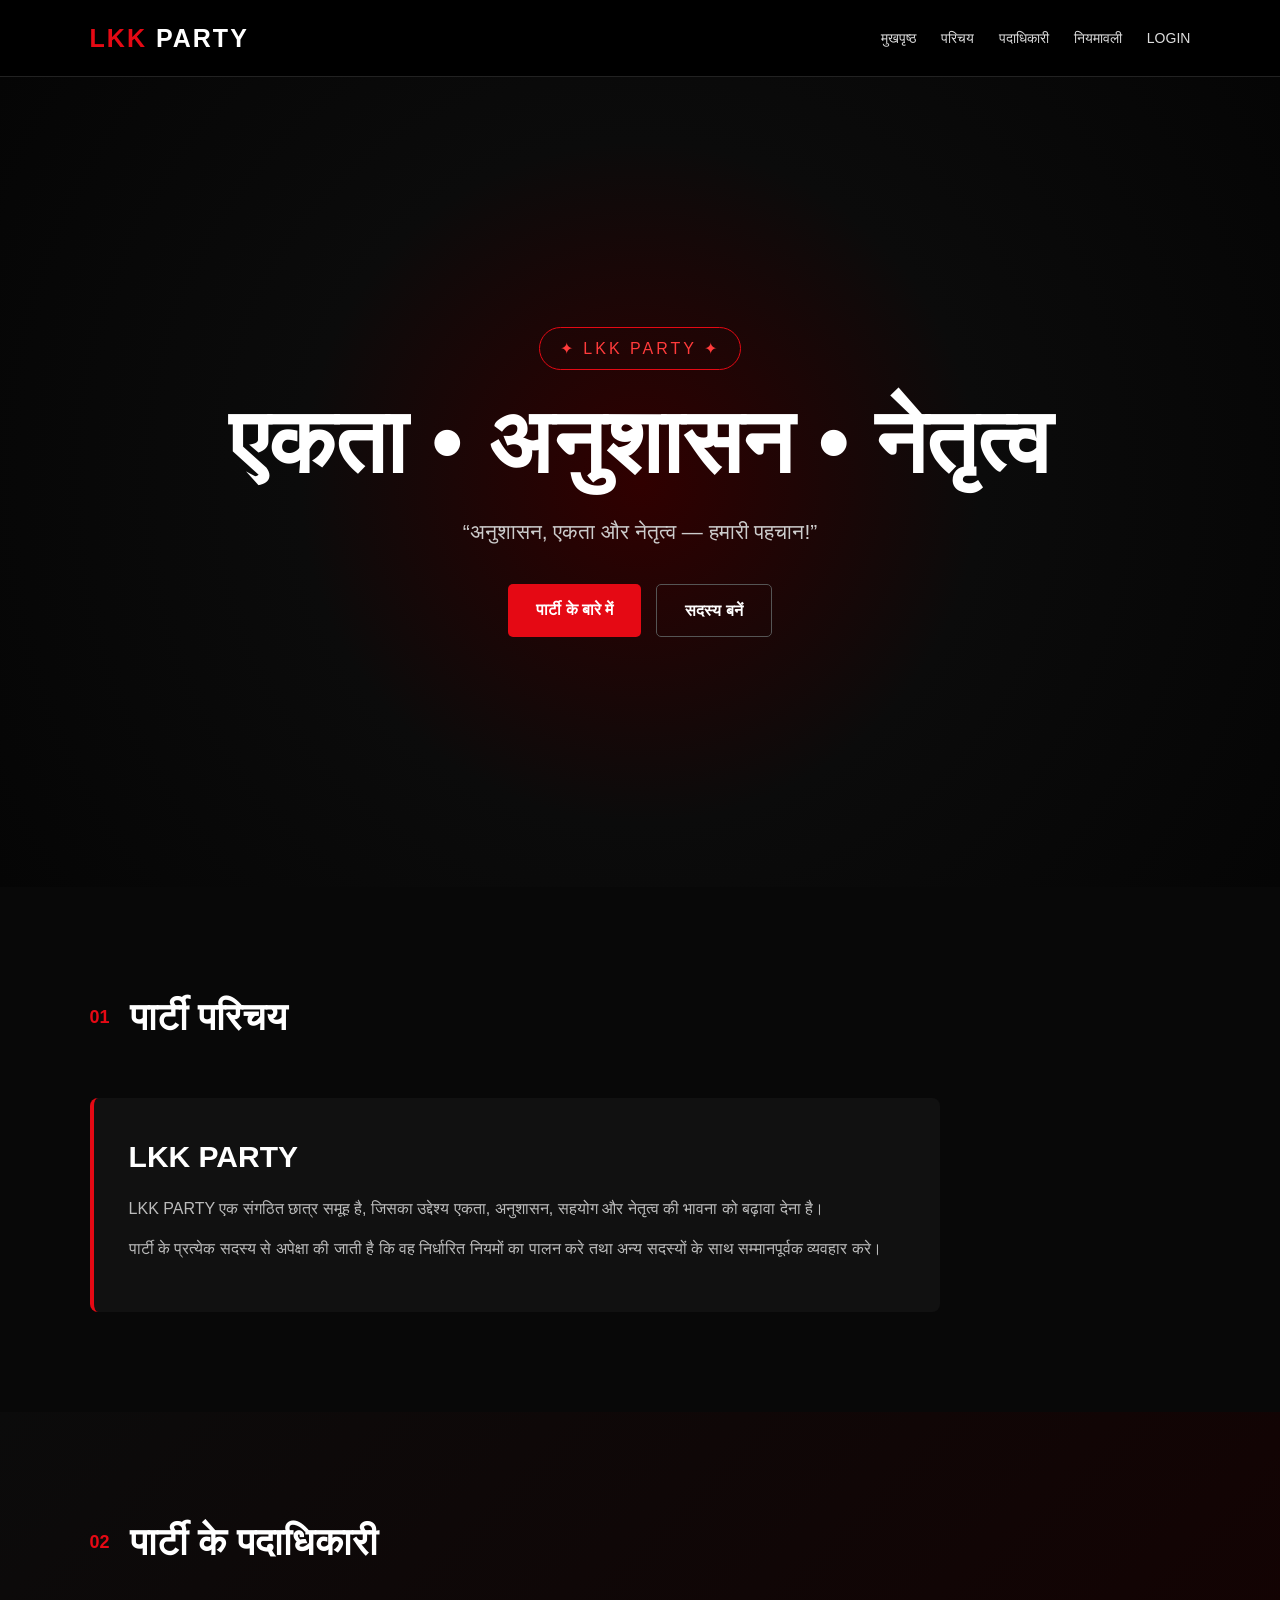
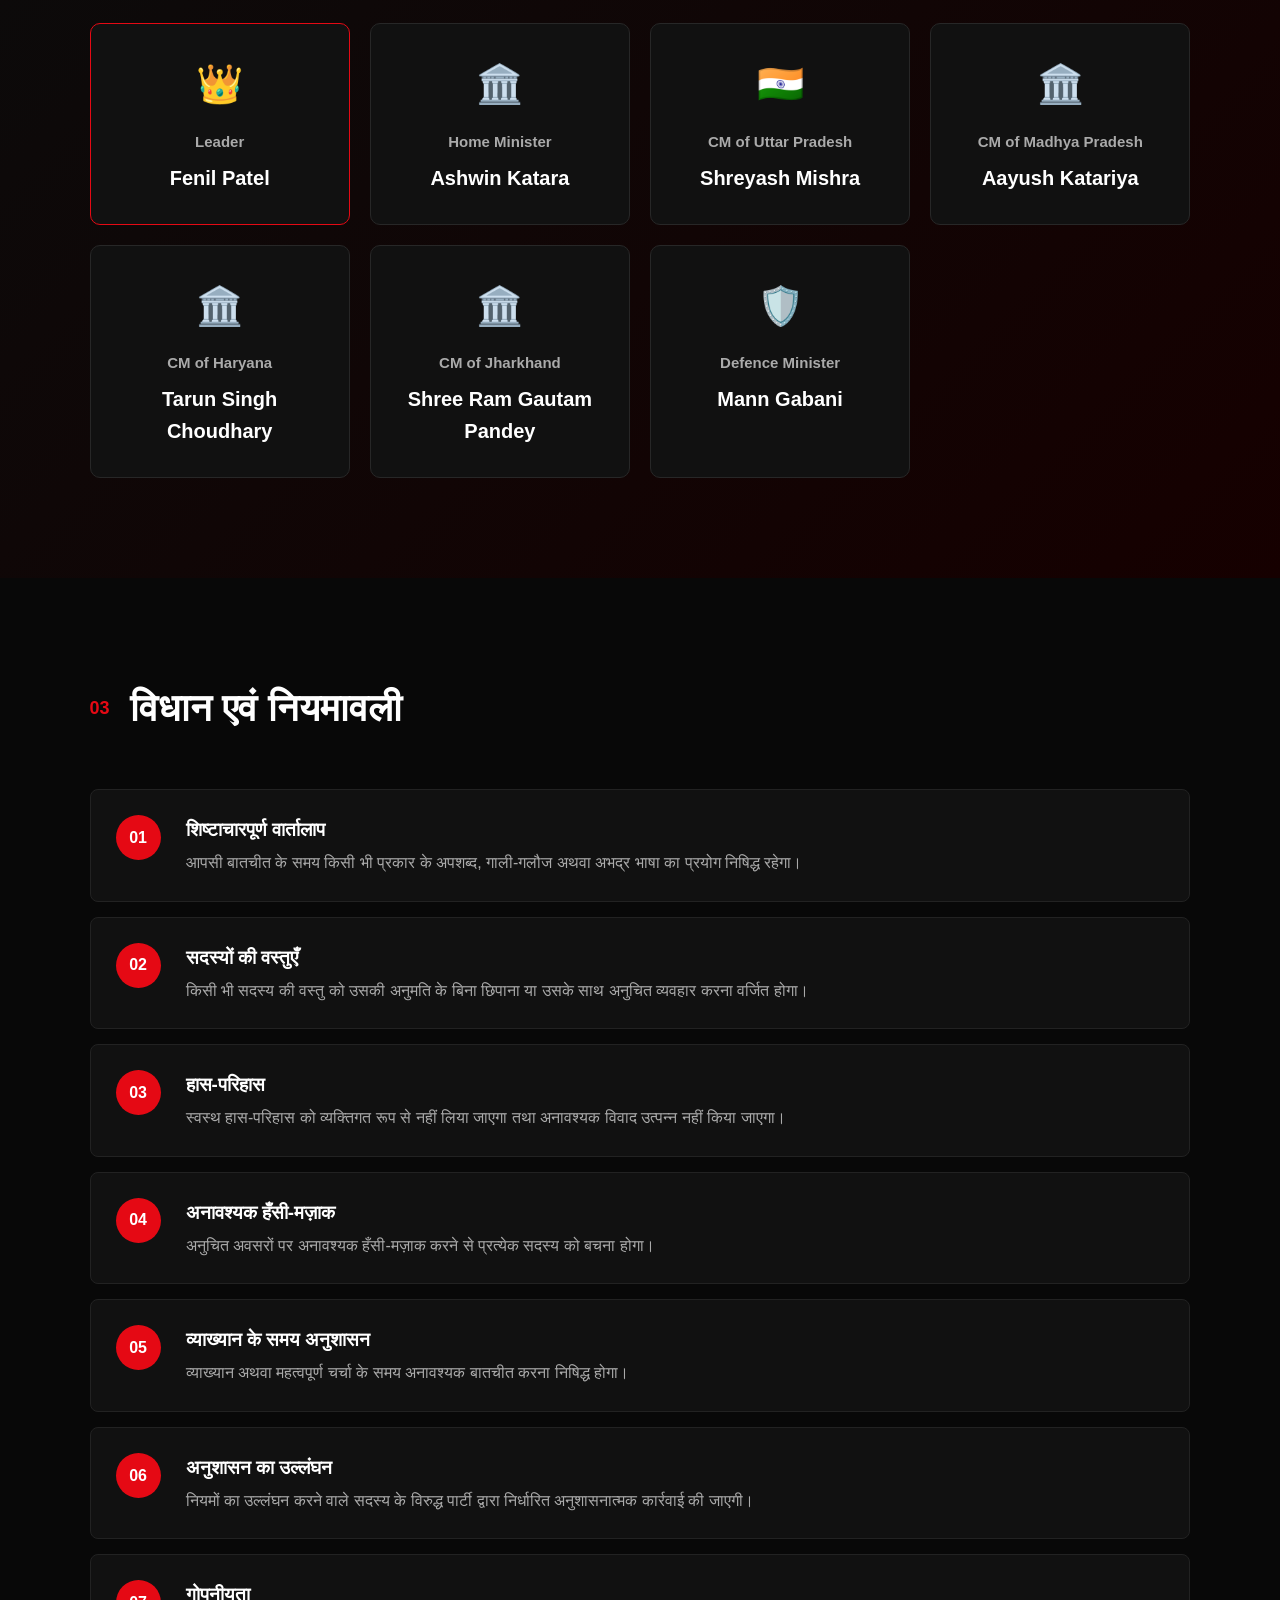
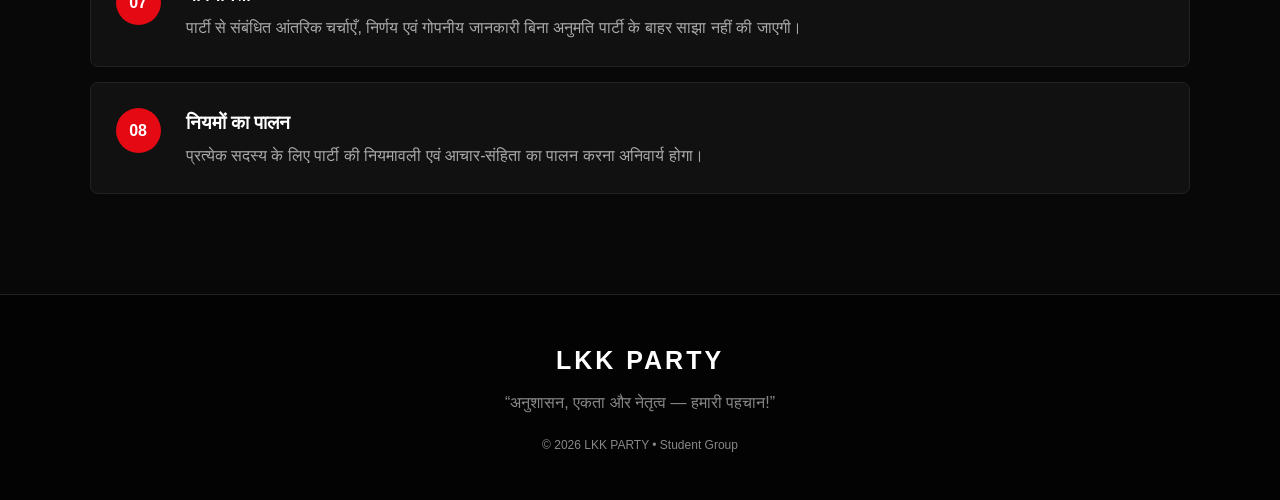
==== index.html @ 88a68b9d "Add files via upload" ====
<!DOCTYPE html>
<html lang="hi">
<head>
    <meta charset="UTF-8">
    <meta name="viewport" content="width=device-width, initial-scale=1.0">

    <title>LKK PARTY | Official Website</title>

    <link rel="stylesheet" href="style.css">
</head>

<body>

    <!-- NAVBAR -->
    <header>
        <div class="logo">
            <span>LKK</span> PARTY
        </div>

        <nav>
            <a href="#home">मुखपृष्ठ</a>
            <a href="#about">परिचय</a>
            <a href="#leaders">पदाधिकारी</a>
            <a href="#rules">नियमावली</a>
            <a href="login.html">LOGIN</a>
        </nav>
    </header>


    <!-- HERO -->
    <section id="home" class="hero">

        <div class="hero-content">

            <div class="badge">✦ LKK PARTY ✦</div>

            <h1>
                एकता • अनुशासन • नेतृत्व
            </h1>

            <p class="slogan">
                “अनुशासन, एकता और नेतृत्व — हमारी पहचान!”
            </p>

            <div class="buttons">
                <a href="#about" class="btn primary">पार्टी के बारे में</a>
                <a href="#join" class="btn secondary">सदस्य बनें</a>
            </div>

        </div>

    </section>


    <!-- ABOUT -->
    <section id="about" class="section">

        <div class="section-title">
            <span>01</span>
            <h2>पार्टी परिचय</h2>
        </div>

        <div class="about-box">

            <h3>LKK PARTY</h3>

            <p>
                LKK PARTY एक संगठित छात्र समूह है, जिसका उद्देश्य
                एकता, अनुशासन, सहयोग और नेतृत्व की भावना को बढ़ावा देना है।
            </p>

            <p>
                पार्टी के प्रत्येक सदस्य से अपेक्षा की जाती है कि वह
                निर्धारित नियमों का पालन करे तथा अन्य सदस्यों के साथ
                सम्मानपूर्वक व्यवहार करे।
            </p>

        </div>

    </section>


    <!-- LEADERS -->
    <section id="leaders" class="section dark-section">

        <div class="section-title">
            <span>02</span>
            <h2>पार्टी के पदाधिकारी</h2>
        </div>


        <div class="leader-grid">

            <div class="leader-card main-leader">
                <div class="icon">👑</div>
                <h3>Leader</h3>
                <p>Fenil Patel</p>
            </div>


            <div class="leader-card">
                <div class="icon">🏛️</div>
                <h3>Home Minister</h3>
                <p>Ashwin Katara</p>
            </div>


            <div class="leader-card">
                <div class="icon">🇮🇳</div>
                <h3>CM of Uttar Pradesh</h3>
                <p>Shreyash Mishra</p>
            </div>


            <div class="leader-card">
                <div class="icon">🏛️</div>
                <h3>CM of Madhya Pradesh</h3>
                <p>Aayush Katariya</p>
            </div>


            <div class="leader-card">
                <div class="icon">🏛️</div>
                <h3>CM of Haryana</h3>
                <p>Tarun Singh Choudhary</p>
            </div>


            <div class="leader-card">
                <div class="icon">🏛️</div>
                <h3>CM of Jharkhand</h3>
                <p>Shree Ram Gautam Pandey</p>
            </div>


            <div class="leader-card">
                <div class="icon">🛡️</div>
                <h3>Defence Minister</h3>
                <p>Mann Gabani</p>
            </div>

        </div>

    </section>


    <!-- RULES -->
    <section id="rules" class="section">

        <div class="section-title">
            <span>03</span>
            <h2>विधान एवं नियमावली</h2>
        </div>


        <div class="rules">

            <div class="rule">
                <b>01</b>
                <div>
                    <h3>शिष्टाचारपूर्ण वार्तालाप</h3>
                    <p>
                        आपसी बातचीत के समय किसी भी प्रकार के अपशब्द,
                        गाली-गलौज अथवा अभद्र भाषा का प्रयोग निषिद्ध रहेगा।
                    </p>
                </div>
            </div>


            <div class="rule">
                <b>02</b>
                <div>
                    <h3>सदस्यों की वस्तुएँ</h3>
                    <p>
                        किसी भी सदस्य की वस्तु को उसकी अनुमति के बिना
                        छिपाना या उसके साथ अनुचित व्यवहार करना वर्जित होगा।
                    </p>
                </div>
            </div>


            <div class="rule">
                <b>03</b>
                <div>
                    <h3>हास-परिहास</h3>
                    <p>
                        स्वस्थ हास-परिहास को व्यक्तिगत रूप से नहीं लिया जाएगा
                        तथा अनावश्यक विवाद उत्पन्न नहीं किया जाएगा।
                    </p>
                </div>
            </div>


            <div class="rule">
                <b>04</b>
                <div>
                    <h3>अनावश्यक हँसी-मज़ाक</h3>
                    <p>
                        अनुचित अवसरों पर अनावश्यक हँसी-मज़ाक करने से
                        प्रत्येक सदस्य को बचना होगा।
                    </p>
                </div>
            </div>


            <div class="rule">
                <b>05</b>
                <div>
                    <h3>व्याख्यान के समय अनुशासन</h3>
                    <p>
                        व्याख्यान अथवा महत्वपूर्ण चर्चा के समय
                        अनावश्यक बातचीत करना निषिद्ध होगा।
                    </p>
                </div>
            </div>


            <div class="rule">
                <b>06</b>
                <div>
                    <h3>अनुशासन का उल्लंघन</h3>
                    <p>
                        नियमों का उल्लंघन करने वाले सदस्य के विरुद्ध
                        पार्टी द्वारा निर्धारित अनुशासनात्मक कार्रवाई की जाएगी।
                    </p>
                </div>
            </div>


            <div class="rule">
                <b>07</b>
                <div>
                    <h3>गोपनीयता</h3>
                    <p>
                        पार्टी से संबंधित आंतरिक चर्चाएँ, निर्णय एवं
                        गोपनीय जानकारी बिना अनुमति पार्टी के बाहर साझा नहीं की जाएगी।
                    </p>
                </div>
            </div>


            <div class="rule">
                <b>08</b>
                <div>
                    <h3>नियमों का पालन</h3>
                    <p>
                        प्रत्येक सदस्य के लिए पार्टी की नियमावली एवं
                        आचार-संहिता का पालन करना अनिवार्य होगा।
                    </p>
                </div>
            </div>

        </div>

    </section>


    <!-- JOIN -->


    <!-- FOOTER -->
    <footer>

        <div class="footer-logo">
            LKK PARTY
        </div>

        <p>
            “अनुशासन, एकता और नेतृत्व — हमारी पहचान!”
        </p>

        <p class="copyright">
            © 2026 LKK PARTY • Student Group
        </p>

    </footer>


    <script src="script.js"></script>

</body>
</html>
---- style.css ----
* {
    margin: 0;
    padding: 0;
    box-sizing: border-box;
}

html {
    scroll-behavior: smooth;
}

body {
    font-family: Arial, "Noto Sans Devanagari", sans-serif;
    background: #080808;
    color: white;
    line-height: 1.6;
}


/* NAVBAR */

header {
    position: sticky;
    top: 0;
    z-index: 1000;

    display: flex;
    justify-content: space-between;
    align-items: center;

    padding: 18px 7%;

    background: rgba(0,0,0,0.95);
    border-bottom: 1px solid #222;
}

.logo {
    font-size: 25px;
    font-weight: 900;
    letter-spacing: 2px;
}

.logo span {
    color: #e50914;
}

nav {
    display: flex;
    gap: 25px;
}

nav a {
    color: #ddd;
    text-decoration: none;
    font-size: 14px;
    transition: 0.3s;
}

nav a:hover {
    color: #e50914;
}


/* HERO */

.hero {
    min-height: 90vh;

    display: flex;
    justify-content: center;
    align-items: center;

    text-align: center;

    padding: 40px 20px;

    background:
        radial-gradient(circle at center, #300000 0%, #0b0b0b 45%, #050505 100%);
}

.hero-content {
    max-width: 900px;
}

.badge {
    display: inline-block;

    padding: 8px 20px;

    border: 1px solid #e50914;
    border-radius: 30px;

    color: #ff3b3b;

    letter-spacing: 3px;
    margin-bottom: 25px;
}

.hero h1 {
    font-size: clamp(45px, 8vw, 90px);

    line-height: 1.05;

    text-transform: uppercase;

    margin-bottom: 25px;
}

.slogan {
    font-size: 21px;
    color: #ccc;

    margin-bottom: 35px;
}

.buttons {
    display: flex;
    justify-content: center;
    gap: 15px;
    flex-wrap: wrap;
}

.btn {
    text-decoration: none;

    padding: 13px 28px;

    border-radius: 5px;

    font-weight: bold;

    transition: 0.3s;
}

.primary {
    background: #e50914;
    color: white;
}

.primary:hover {
    background: #ff202a;
    transform: translateY(-3px);
}

.secondary {
    border: 1px solid #555;
    color: white;
}

.secondary:hover {
    border-color: #e50914;
}


/* SECTIONS */

.section {
    padding: 100px 7%;
    max-width: 1300px;
    margin: auto;
}

.dark-section {
    max-width: none;

    background:
        linear-gradient(135deg, #0b0b0b, #160000);
}

.section-title {
    display: flex;
    align-items: center;
    gap: 20px;

    margin-bottom: 50px;
}

.section-title span {
    color: #e50914;
    font-weight: bold;
    font-size: 18px;
}

.section-title h2 {
    font-size: 38px;
}


/* ABOUT */

.about-box {
    max-width: 850px;

    padding: 35px;

    background: #111;

    border-left: 4px solid #e50914;

    border-radius: 8px;
}

.about-box h3 {
    font-size: 30px;
    margin-bottom: 15px;
}

.about-box p {
    color: #bbb;
    margin-bottom: 15px;
}


/* LEADERS */

.leader-grid {
    max-width: 1200px;

    margin: auto;

    display: grid;

    grid-template-columns:
        repeat(auto-fit, minmax(240px, 1fr));

    gap: 20px;
}

.leader-card {
    padding: 30px;

    background: #111;

    border: 1px solid #272727;

    border-radius: 10px;

    text-align: center;

    transition: 0.3s;
}

.leader-card:hover {
    transform: translateY(-8px);

    border-color: #e50914;

    box-shadow: 0 15px 40px rgba(229,9,20,0.15);
}

.main-leader {
    border-color: #e50914;
}

.icon {
    font-size: 38px;
    margin-bottom: 15px;
}

.leader-card h3 {
    color: #aaa;

    font-size: 15px;

    margin-bottom: 8px;
}

.leader-card p {
    font-size: 20px;
    font-weight: bold;
}


/* RULES */

.rules {
    display: flex;
    flex-direction: column;
    gap: 15px;
}

.rule {
    display: flex;
    gap: 25px;

    padding: 25px;

    background: #111;

    border: 1px solid #222;

    border-radius: 8px;

    transition: 0.3s;
}

.rule:hover {
    border-color: #e50914;
}

.rule b {
    min-width: 45px;

    height: 45px;

    display: flex;
    align-items: center;
    justify-content: center;

    background: #e50914;

    border-radius: 50%;
}

.rule h3 {
    margin-bottom: 5px;
}

.rule p {
    color: #aaa;
}


/* JOIN */

.join-section {
    padding: 110px 20px;

    text-align: center;

    background:
        radial-gradient(circle, #3a0000, #080808 65%);
}

.join-content {
    max-width: 700px;
    margin: auto;
}

.small-title {
    color: #e50914;

    font-weight: bold;

    letter-spacing: 4px;
}

.join-section h2 {
    font-size: 45px;

    margin: 15px 0;
}

.join-section p {
    color: #bbb;

    margin-bottom: 30px;
}

.join-section button {
    border: none;

    background: #e50914;

    color: white;

    padding: 15px 30px;

    border-radius: 5px;

    font-size: 16px;

    font-weight: bold;

    cursor: pointer;

    transition: 0.3s;
}

.join-section button:hover {
    background: #ff202a;

    transform: scale(1.05);
}


/* FOOTER */

footer {
    text-align: center;

    padding: 45px 20px;

    background: #030303;

    border-top: 1px solid #222;
}

.footer-logo {
    font-size: 25px;

    font-weight: 900;

    letter-spacing: 3px;

    margin-bottom: 10px;
}

footer p {
    color: #888;
}

.copyright {
    margin-top: 20px;

    font-size: 12px;
}


/* MOBILE */

@media (max-width: 700px) {

    header {
        flex-direction: column;
        gap: 15px;
    }

    nav {
        gap: 12px;
        flex-wrap: wrap;
        justify-content: center;
    }

    nav a {
        font-size: 12px;
    }

    .section-title h2 {
        font-size: 28px;
    }

    .rule {
        gap: 15px;
    }

    .join-section h2 {
        font-size: 35px;
    }

}
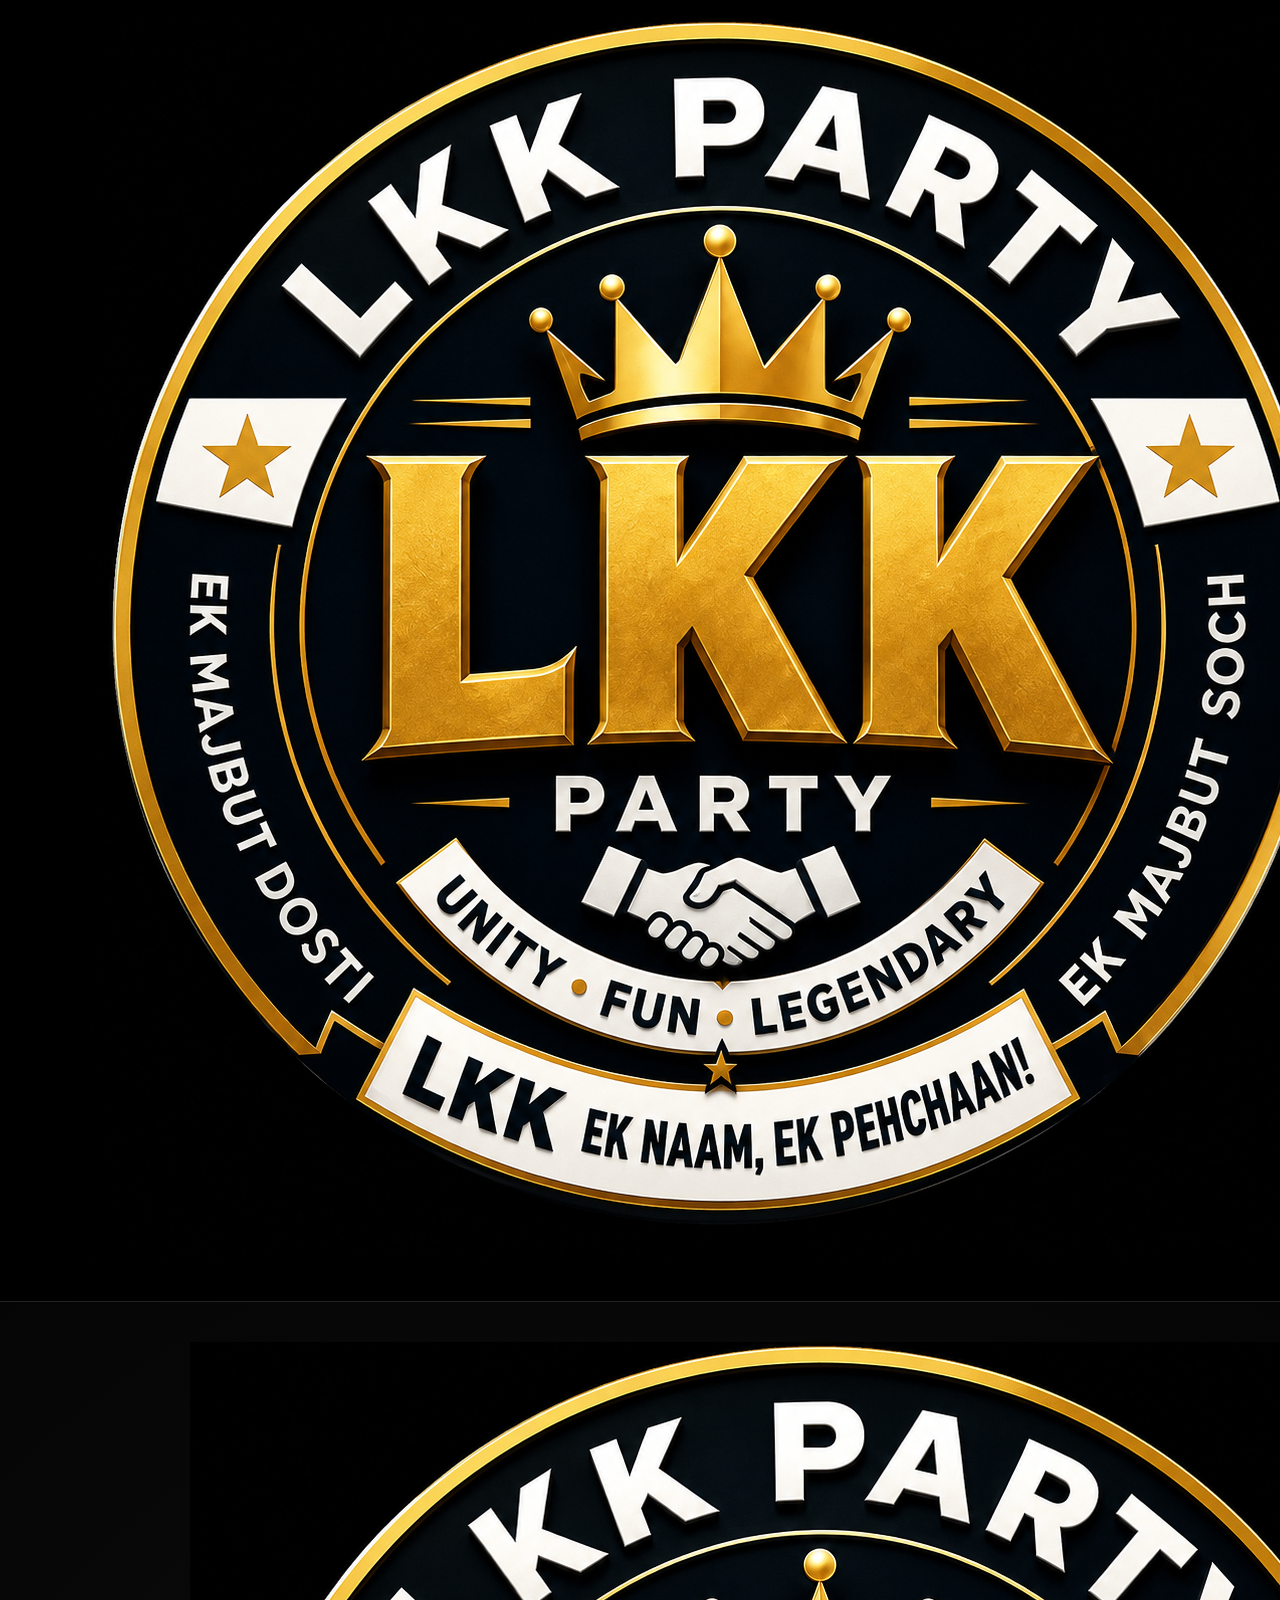
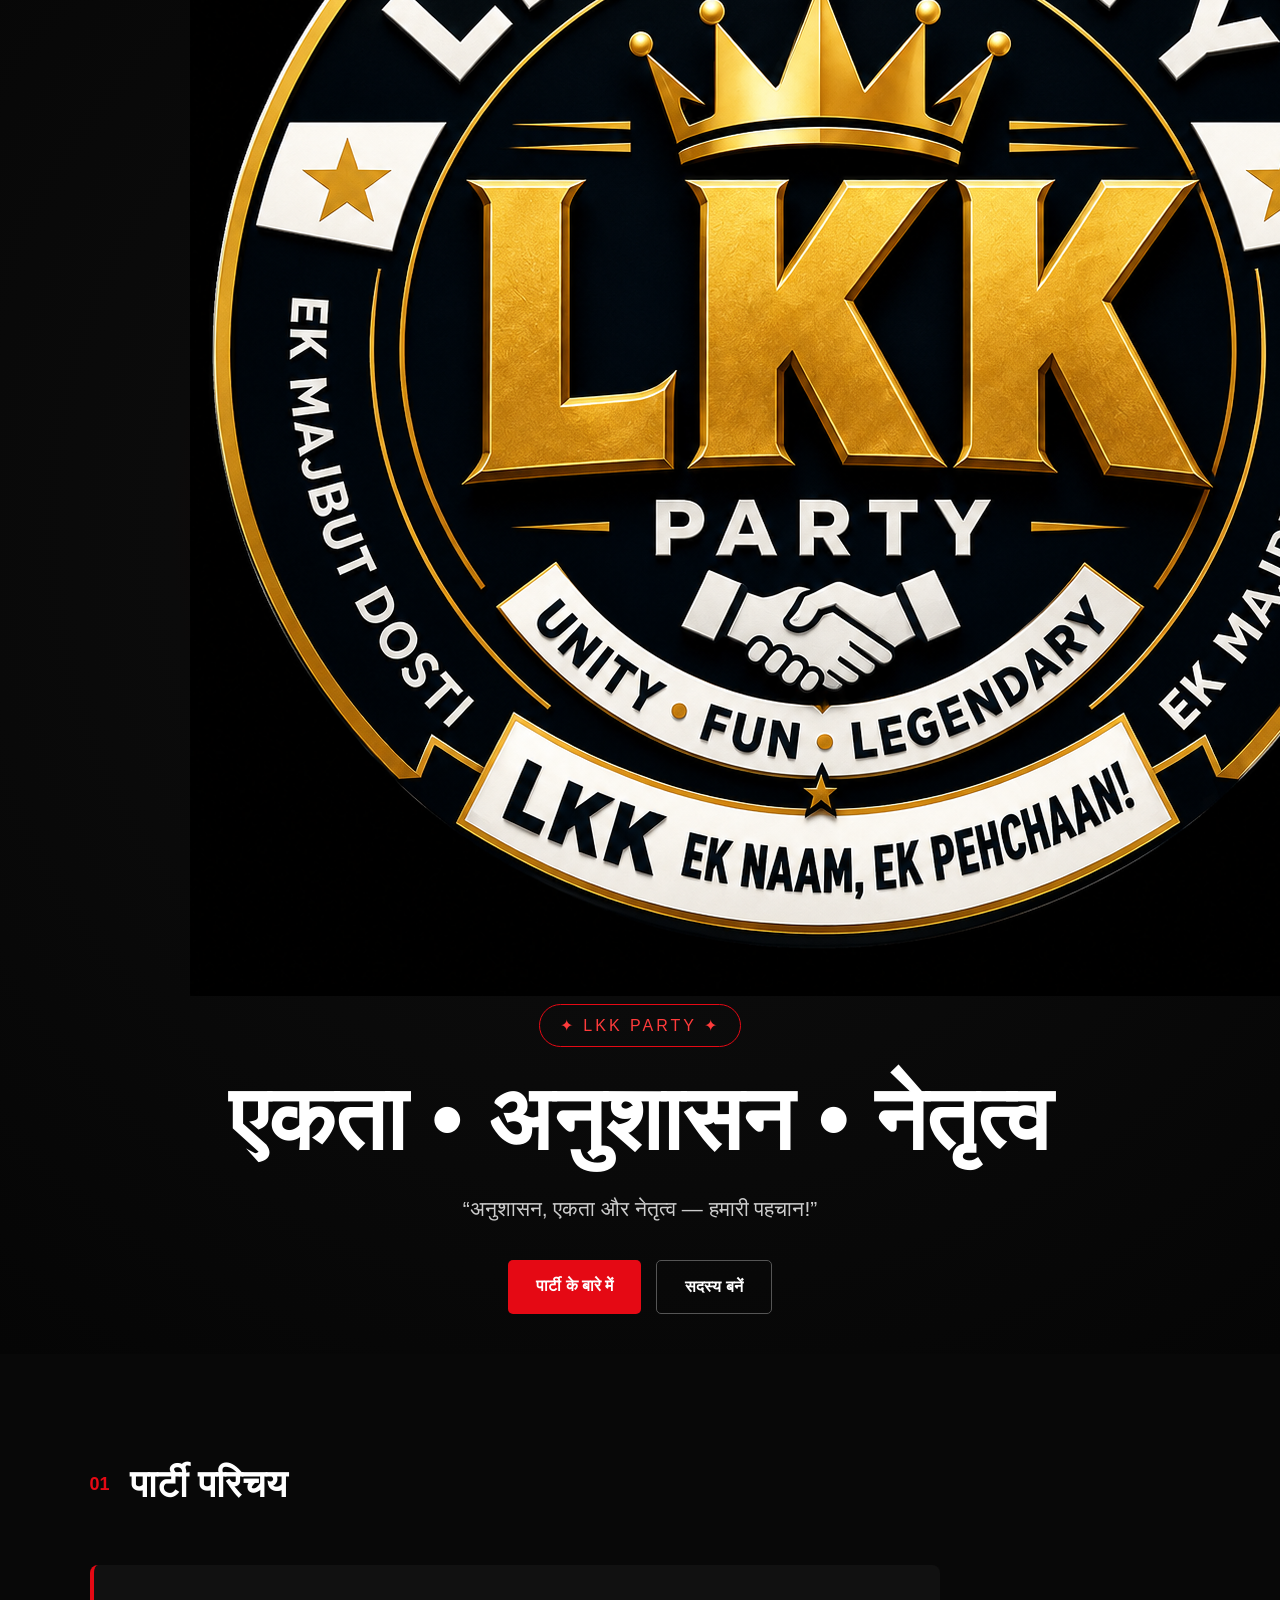
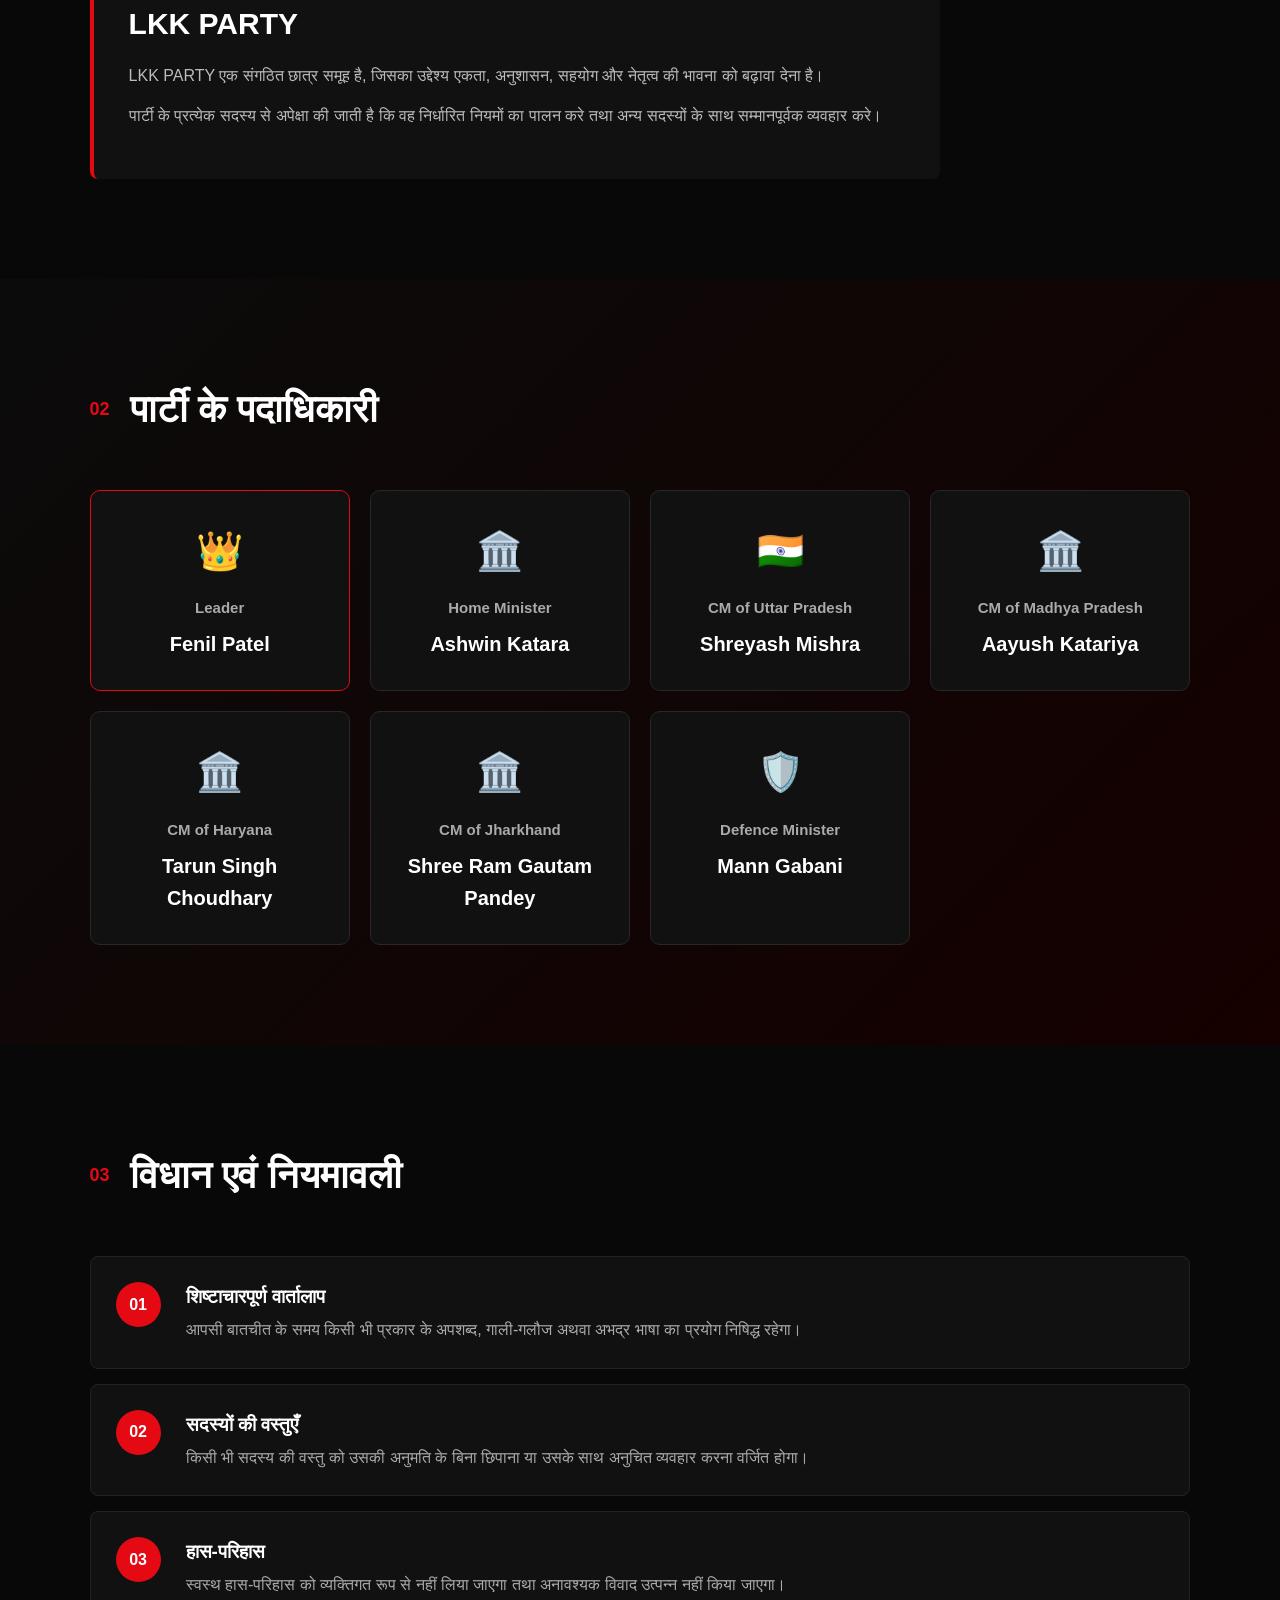
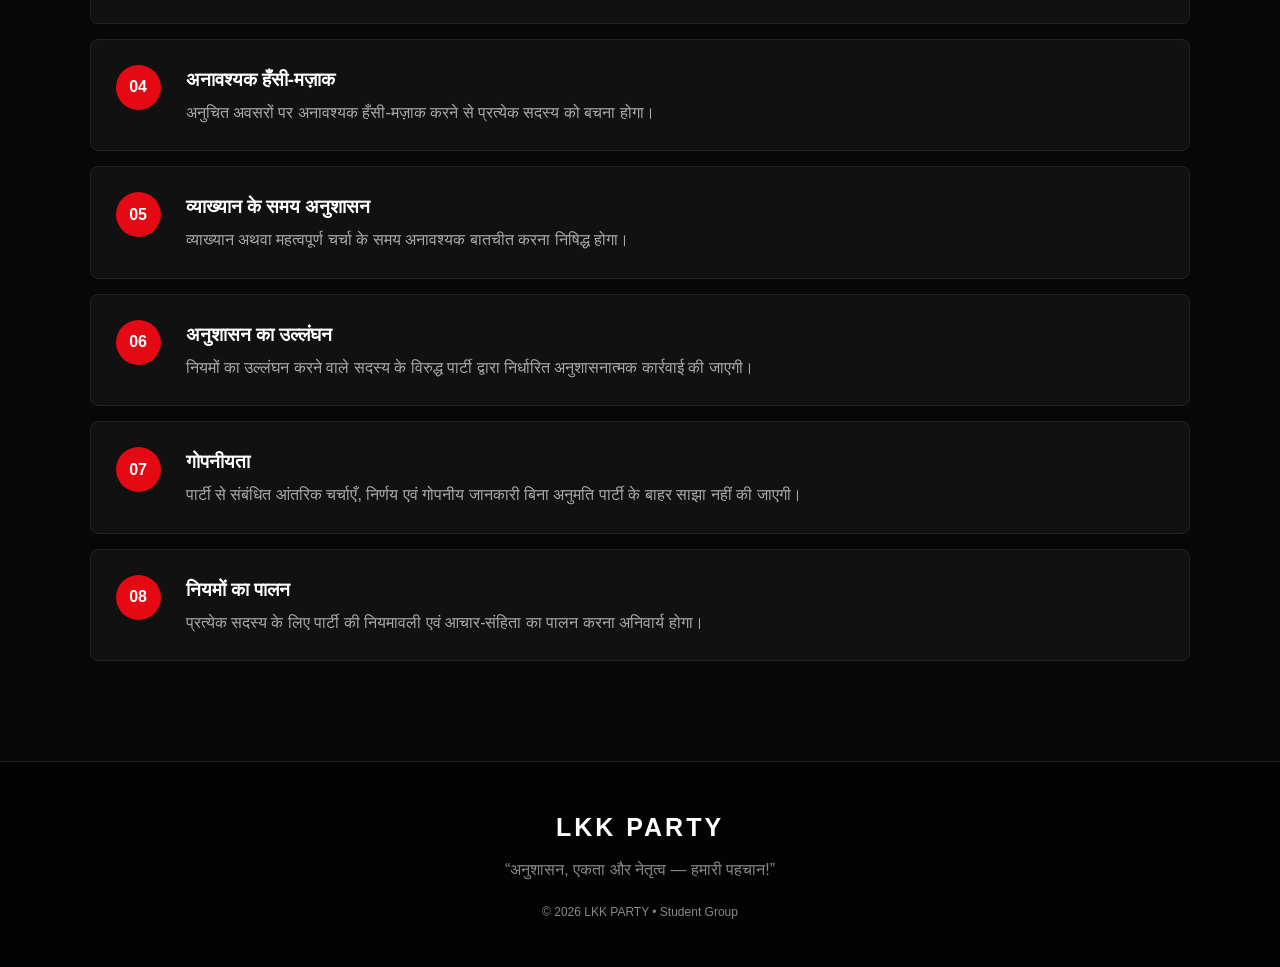
==== commit 469d0488: "Update index.html" ====
--- a/index.html
+++ b/index.html
@@ -14,8 +14,8 @@
     <!-- NAVBAR -->
     <header>
         <div class="logo">
-            <span>LKK</span> PARTY
-        </div>
+    <img src="ChatGPT Image Sep 1, 2026, 08_40_42 PM.png" alt="LKK PARTY Logo">
+</div>
 
         <nav>
             <a href="#home">मुखपृष्ठ</a>
@@ -31,7 +31,11 @@
     <section id="home" class="hero">
 
         <div class="hero-content">
-
+         <img 
+    src="ChatGPT Image Sep 1, 2026, 08_40_42 PM.png"
+    alt="LKK PARTY Logo"
+    class="hero-logo"
+>
             <div class="badge">✦ LKK PARTY ✦</div>
 
             <h1>
@@ -279,4 +283,4 @@
     <script src="script.js"></script>
 
 </body>
-</html>+</html>
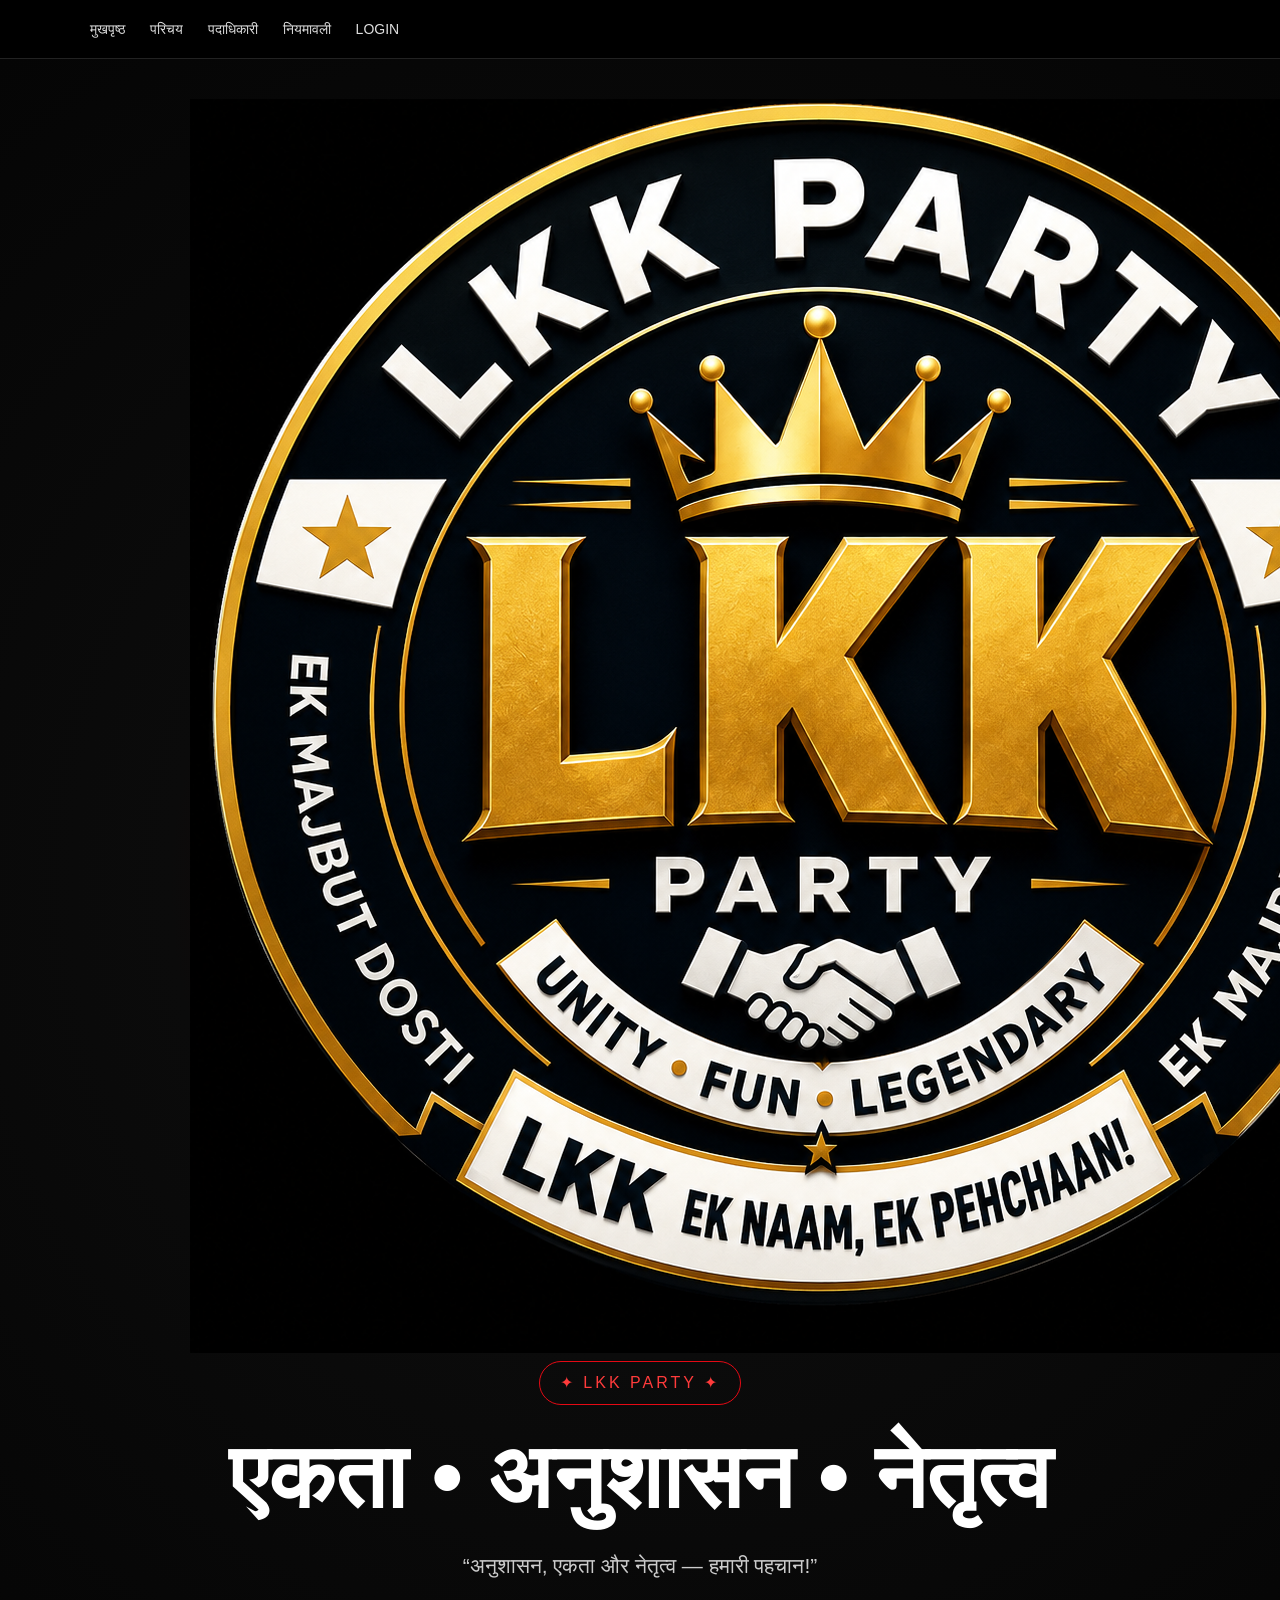
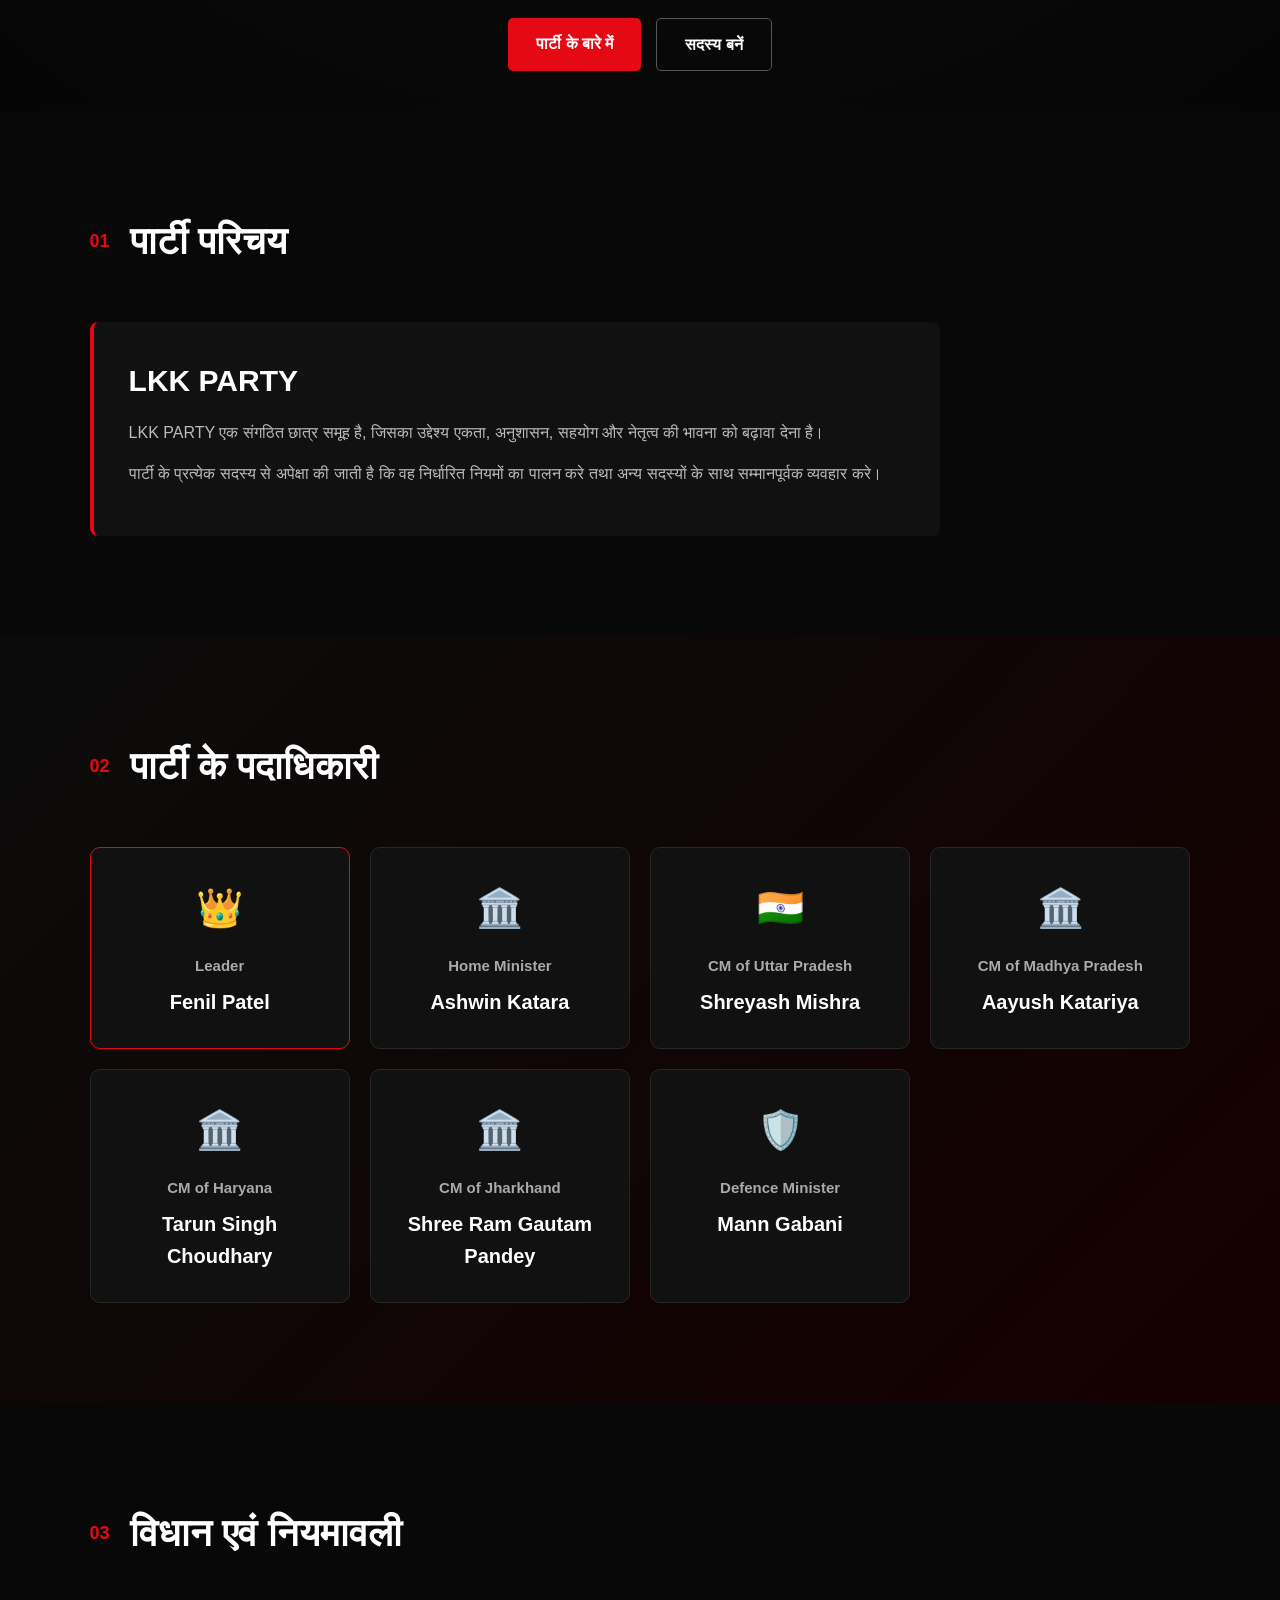
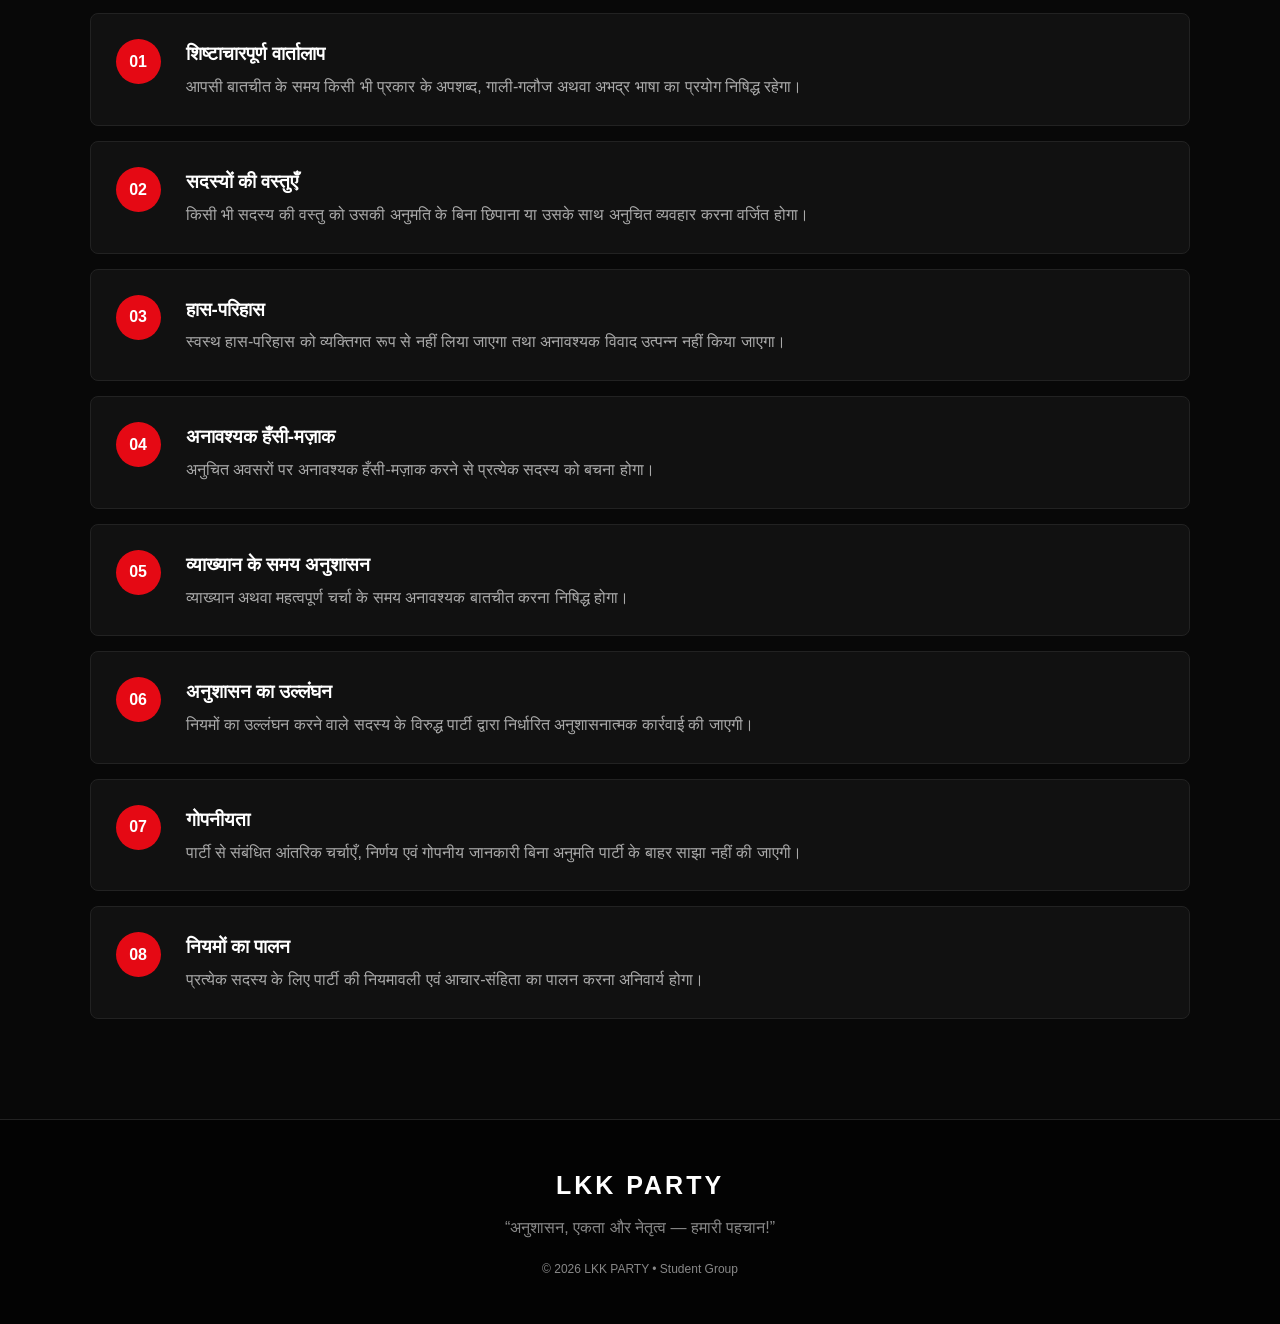
==== commit 525596c0: "Update index.html" ====
--- a/index.html
+++ b/index.html
@@ -13,10 +13,7 @@
 
     <!-- NAVBAR -->
     <header>
-        <div class="logo">
-    <img src="ChatGPT Image Sep 1, 2026, 08_40_42 PM.png" alt="LKK PARTY Logo">
-</div>
-
+        
         <nav>
             <a href="#home">मुखपृष्ठ</a>
             <a href="#about">परिचय</a>
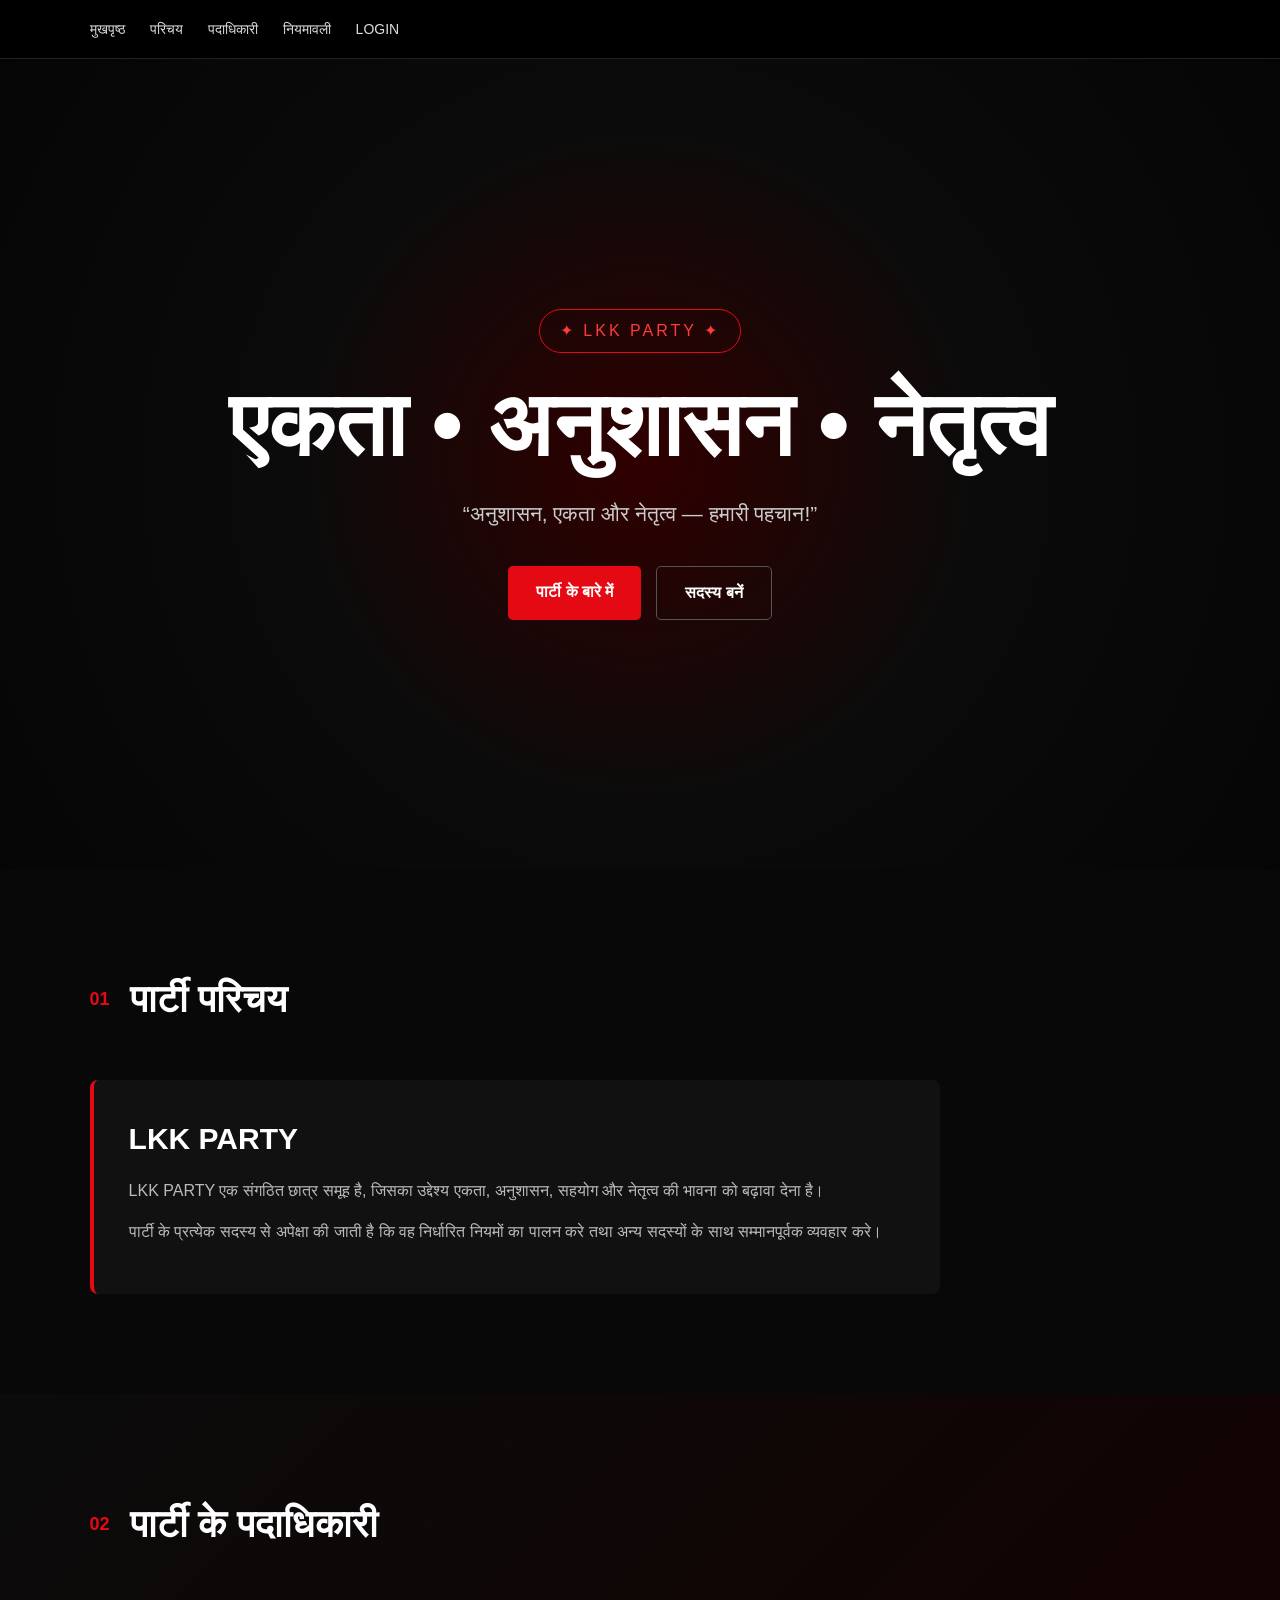
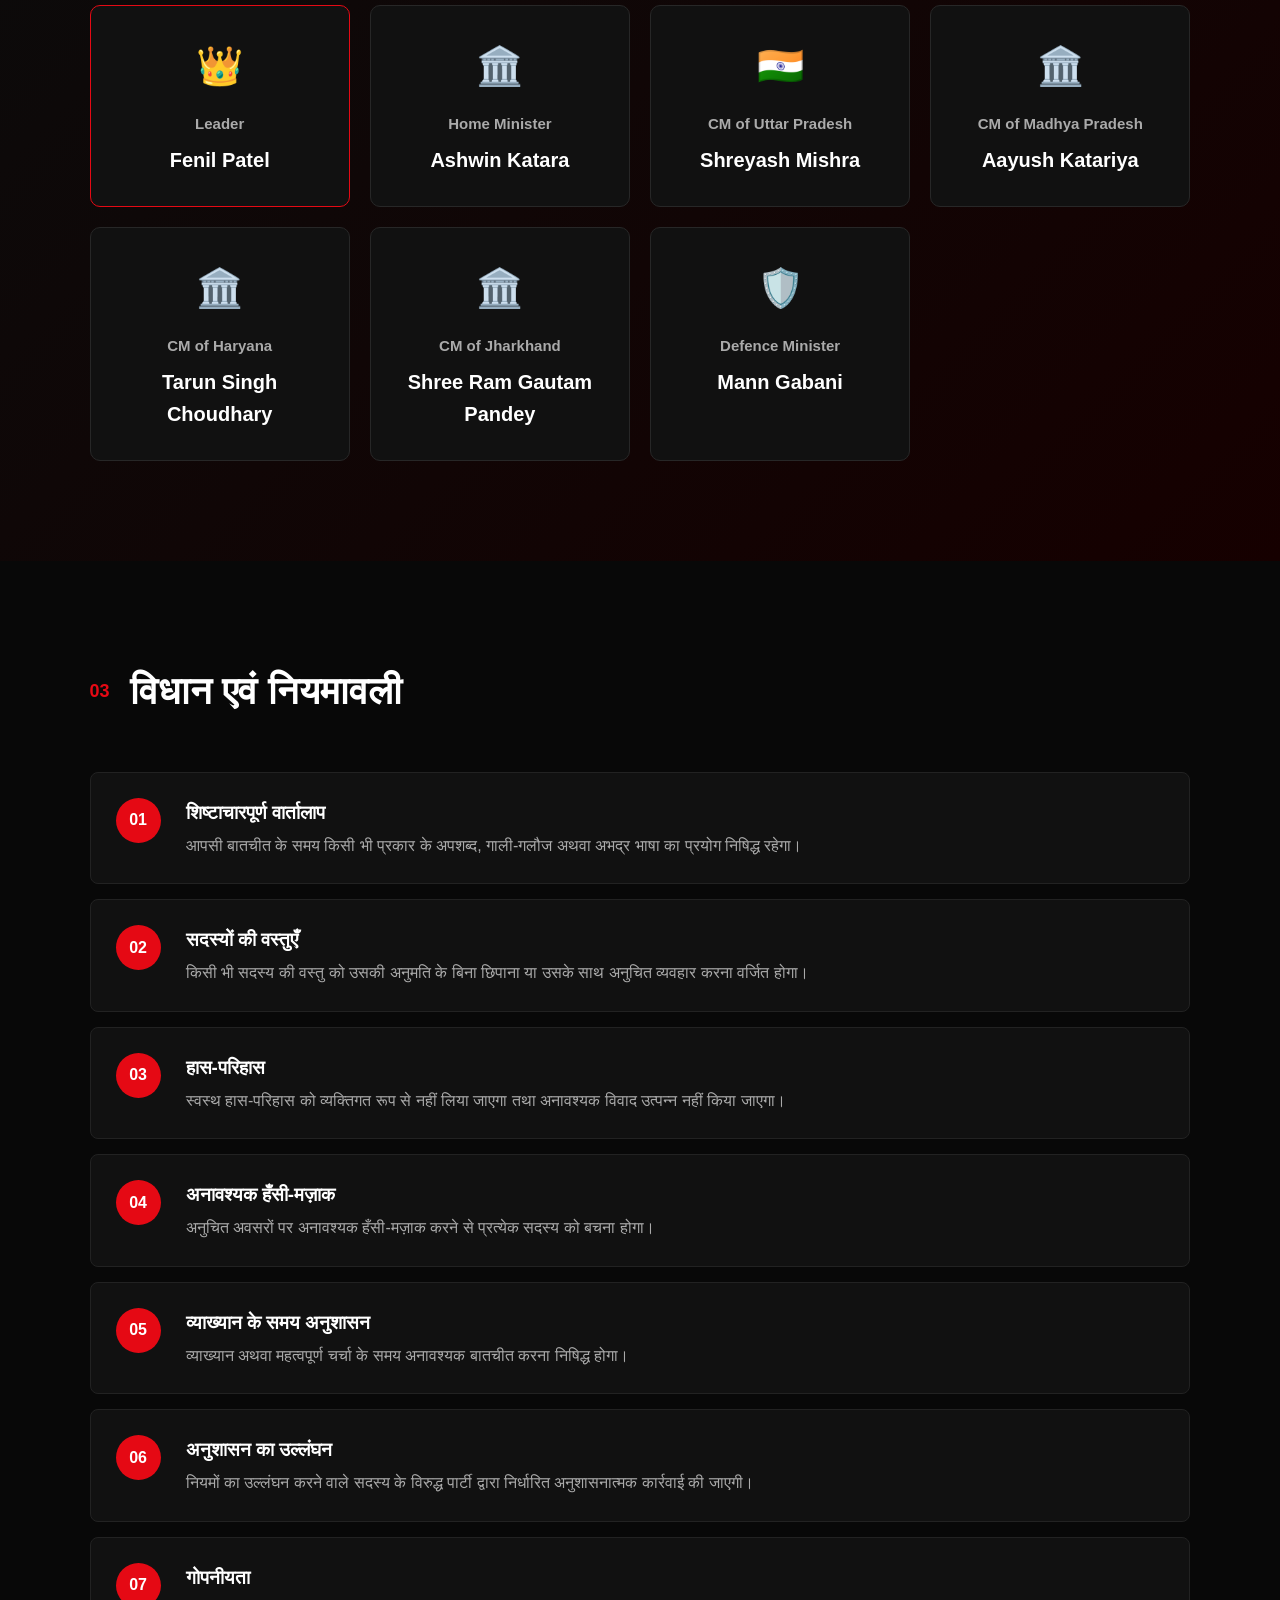
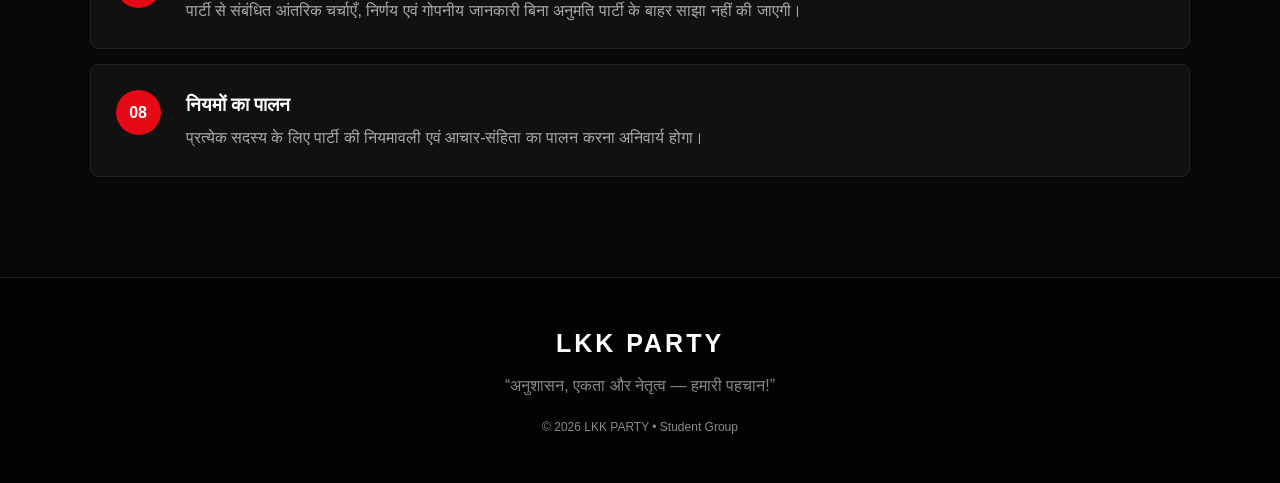
==== commit f9c418c1: "Update index.html" ====
--- a/index.html
+++ b/index.html
@@ -28,11 +28,7 @@
     <section id="home" class="hero">
 
         <div class="hero-content">
-         <img 
-    src="ChatGPT Image Sep 1, 2026, 08_40_42 PM.png"
-    alt="LKK PARTY Logo"
-    class="hero-logo"
->
+         
             <div class="badge">✦ LKK PARTY ✦</div>
 
             <h1>
